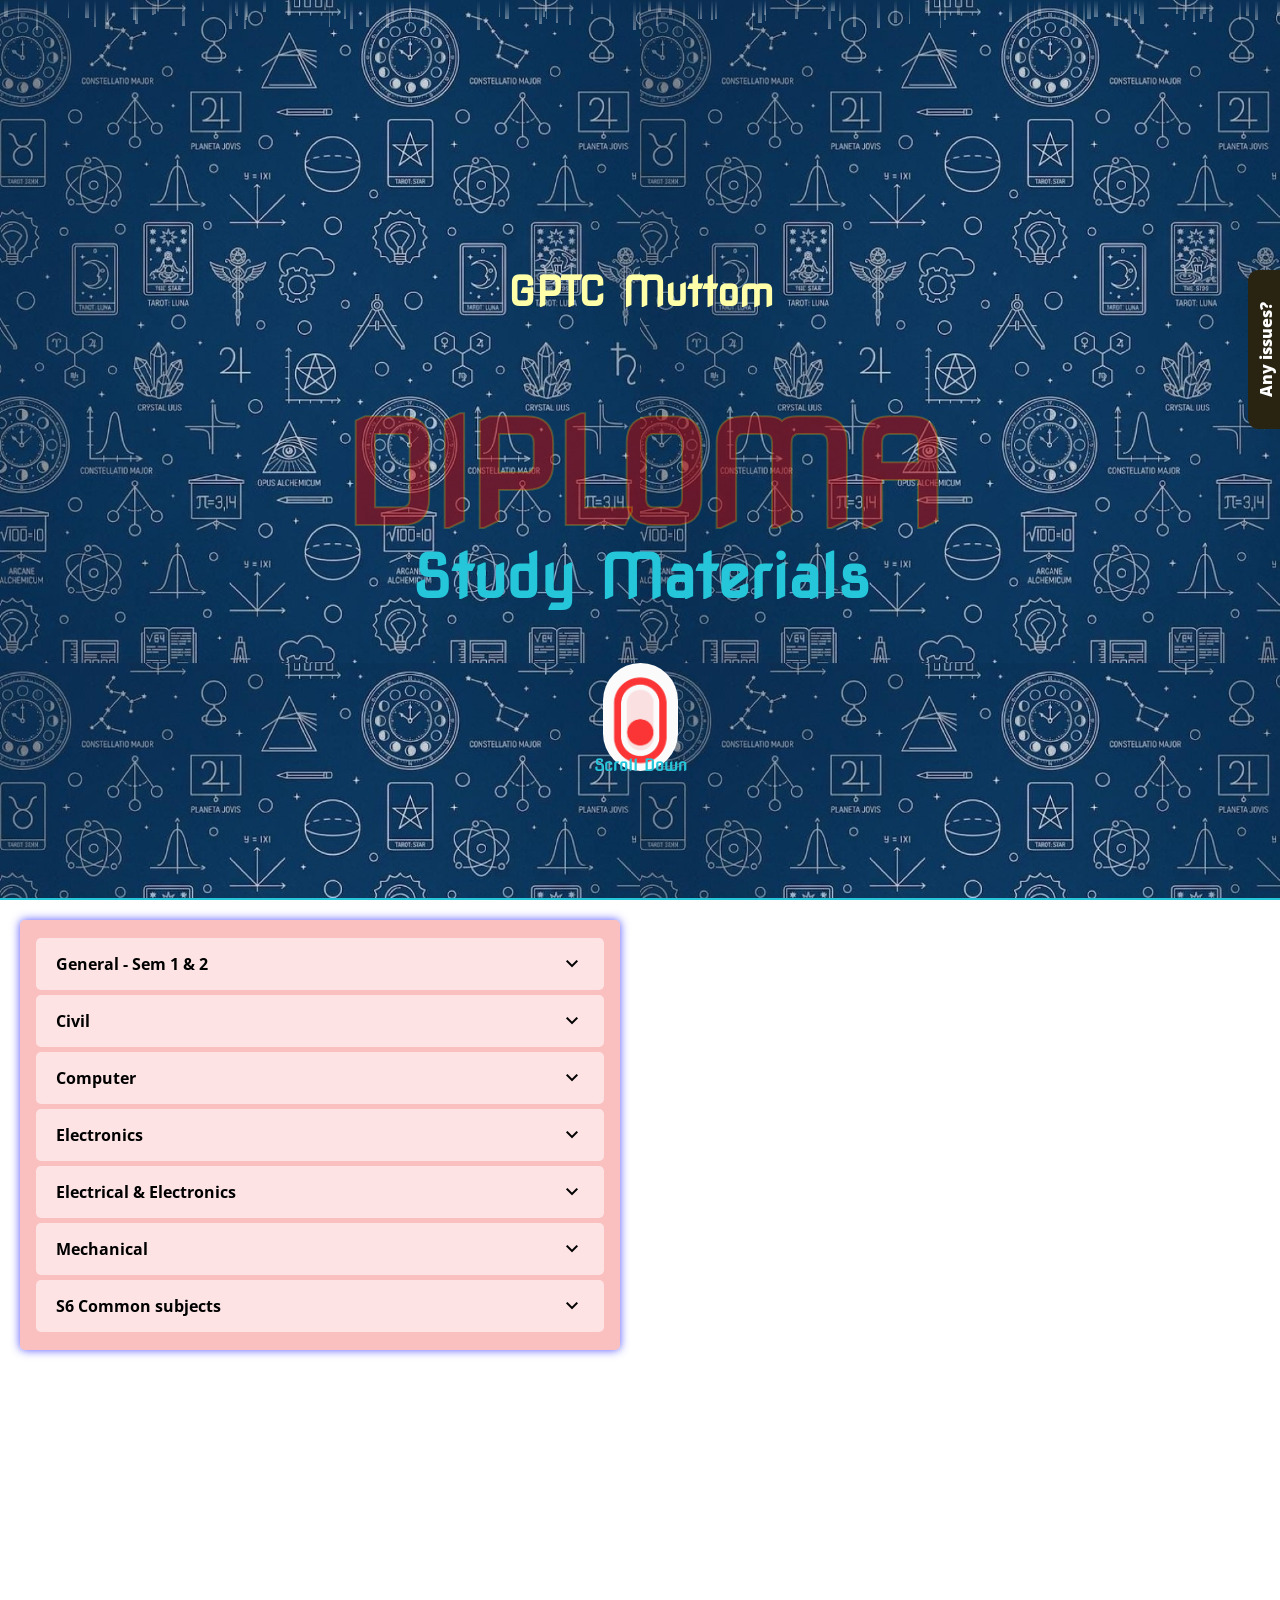
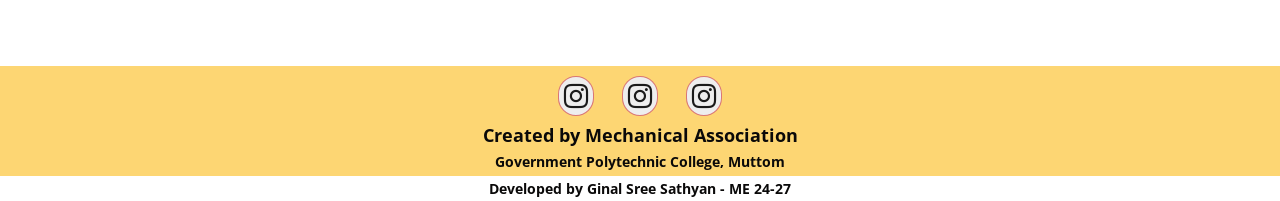
==== gptcm.github.io/index.html @ 4d01a257 "Add files via upload" ====
<!DOCTYPE html><html lang="en"><head>
    <meta charset="UTF-8">
    <meta http-equiv="X-UA-Compatible" content="IE=edge">
    <meta name="viewport" content="width=device-width, initial-scale=1.0">
    <link rel="stylesheet" href="style2.css">
    <link rel="stylesheet" href="style3.css">
</head>
<body>
    <div class="snow"></div>
    <div class="rain-container"></div>
  <script src="script2.js"></script>
</body>
<head>
        <meta charset="UTF-8">
        <meta name="viewport" content="width=device-width, initial-scale=1.0">
        <link rel="stylesheet" href="style2.css">
        <link rel="stylesheet" href="style.css">
        <link rel="stylesheet" href="style3.css">
        <script src="script.js"> defer</script>
        <link rel="stylesheet" href="../../cdnjs.cloudflare.com/ajax/libs/font-awesome/4.7.0/css/font-awesome.min.css">
        <link rel="stylesheet" href="https://fonts.googleapis.com/css2?family=Material+Symbols+Outlined:opsz,wght,FILL,GRAD@20,500,0,0">
        <link rel="stylesheet" href="https://fonts.googleapis.com/css2?family=Material+Symbols+Outlined:opsz,wght,FILL,GRAD@24,700,0,0">
        <title>GPTC MUTTOM-Study Materials</title>
        <link rel="icon" href="images/icon.png" type="image/x-icon">

        <!-- Open Graph Meta Tags (for Facebook, LinkedIn, etc.) -->
        <meta property="og:title" content="GOVERNMENT POLYTECHNIC COLLEGE MUTTOM - Study Materials for Kerala Polytechnic Students">
        <meta property="og:description" content="Access a comprehensive collection of study materials specifically designed for Kerala Polytechnic students. Created by Mechanical Engineering Assosiation .">
        <meta property="og:image" content="../../i.imgur.com/I1tzUQ8.jpg">
        <meta property="og:url" content="https://gptcm.github.io/">
        <meta property="og:type" content="website">
        <meta property="og:site_name" content="GOVERNMENT POLYTECHNIC COLLEGE MUTTOM">
        <meta property="og:locale" content="en_US">

        <!-- Generic SEO Meta Tags -->
        <meta name="description" content="Access Kerala Polytechnic study materials created by Mechanical Engineering Assosiation . Find notes, resources, and more for polytechnic students.">
        <meta name="keywords" content="Kerala polytechnic, polytechnic notes, MUTTOM POLY, study materials, polytechnic resources, polytechnic study guides">
        <meta name="author" content="GPTC Muttom">
        <meta name="robots" content="index, follow">

        <!-- Google Search Console Verification -->
        <meta name="google-site-verification" content="3kK052ra-OcnxyElN3eS7ufBGpO51R7bO145Kghfu4Y">

        <!-- Google tag (gtag.js) -->
        <script async="" src=""></script>
        <script>
            window.dataLayer = window.dataLayer || [];
            function gtag() {
                dataLayer.push(arguments);
            }
            gtag("js", new Date());

            gtag("config", "");
        </script>
    </head>
    <body>
        <!--AD SPACE-->

        <!--     <div class="modal" id="myModal">
        <div class="modal-content"> 
            <span id="countdown">Closing in 5 seconds</span>
              <span class="material-symbols-outlined close" onclick="closeModal()">close</span>
            <img id="image1" src="images/adImg2.jpg" style="display: block;" alt="">
            <img id="image2" src="images/adImg1.jpg" style="display: none;" alt="">
        </div>
    </div> -->

        <header>
            <h1>GPTC Muttom</h1>
            <h2>Study Materials</h2>

            <div class="more-btn" onclick="toggleBox()">REV 2015</div>
            <div class="box" id="box">
                <a href="https://t.me/SfistudyblogBot" class="box-link">For 2015 revision notes <br><u>@SfistudyblogBot</u></a>
                <button class="close-button" style="position: absolute; top: 5px; right: 160px" onclick="closeSubjectsPopup('box')">✖</button>
            </div>
        </header>

        <div class="home">
            <h3>GPTC Muttom</h3>
            <h1>DIPLOMA</h1>
            <h2>Study Materials</h2>
            <div class="scroll">
                <img class="desktop" src="images/scroll-down.gif" alt="">
                <p class="desktop">Scroll Down</p>

                <img class="mobile" src="images/up-arrow.gif" alt="">
                <p class="mobile">Swipe Up</p>
            </div>
        </div>

        <div class="content">
            <div class="container">
                <!-- Structure for the "General" department -->
                <div class="dropdown-button" onclick="toggleDropdown('general')">
                    General - Sem 1 & 2<span class="material-symbols-outlined">expand_more</span>
                </div>

                <ul class="dropdown-list" id="general">
                    <div class="dropdown-button" onclick="toggleSubjectsPopup('generalSemester1')">
                        Semester 1<span class="material-symbols-outlined">chevron_right</span>
                    </div>
                    <ul class="dropdown-list2" id="generalSemester1">
                        <button class="close-button" onclick="closeSubjectsPopup('generalSemester1')">✖</button>
                        <li><a href="#">Communication Skills in English</a></li>
                        <li><a href="https://drive.google.com/drive/folders/1lPSEHsWn1QiEBK2Aa8xUf0nkjHJ9Vrez?usp=drive_link">Mathematics I</a></li>
                        <li>
                            <a href="https://drive.google.com/drive/folders/1S0PhGO9Or2P3FRiqzehxcdyLI65wpEhq?usp=drive_link">Applied Physics I</a>
                        </li>
                        <li>
                            <a href="https://drive.google.com/drive/folders/1PUO5w0G4op3GCYbqDzTCHKDoKjB6KyC0?usp=drive_link">Applied Chemistry</a>
                        </li>
                        <li><a href="#"></a></li>
                    </ul>

                    <div class="dropdown-button" onclick="toggleSubjectsPopup('generalSemester2')">
                        Semester 2<span class="material-symbols-outlined">chevron_right</span>
                    </div>
                    <ul class="dropdown-list2" id="generalSemester2">
                        <button class="close-button" onclick="closeSubjectsPopup('generalSemester2')">✖</button>
                        <li><a href="https://drive.google.com/drive/folders/15NqnuMdzOhHxE7gNHUDR-JvVntCAJRhc?usp=drive_link">Mathematics II</a></li>
                        <li>
                            <a href="https://drive.google.com/drive/folders/1TT7PWs3Ag_U_IRzdNuFYC8pYhGLi_P1W?usp=drive_link">Applied Physics II</a>
                        </li>
                        <li>
                            <a href="https://drive.google.com/drive/folders/19RxUwQ8e7rAJS0SgqU41B5SrtW6oz1F2?usp=drive_link">Environmental Science</a>
                        </li>
                        <li>
                            <a href="https://drive.google.com/drive/folders/1frxA2gG42Kxn9QXDa6wkudhc8PBiyqty?usp=drive_link">Engineering Mechanics</a>
                        </li>
                        <li>
                            <a href="https://drive.google.com/drive/folders/1bgOfIJGubqA4t425VpI3NF72aY5zHqQ5?usp=drive_link">Fundamentals of Electrical & Electronics Engg</a>
                        </li>

                        <li><a href="#"></a></li>
                        <li><a href="#"></a></li>
                    </ul>
                </ul>

                <!-- Structure for the "Civil" department -->
                <div class="dropdown-button" onclick="toggleDropdown('civil')">Civil<span class="material-symbols-outlined">expand_more</span></div>
                <ul class="dropdown-list" id="civil">
                    <div class="dropdown-button" onclick="toggleSubjectsPopup('civilSemester2')">
                        Semester 2<span class="material-symbols-outlined">chevron_right</span>
                    </div>
                    <ul class="dropdown-list2" id="civilSemester2">
                        <button class="close-button" onclick="closeSubjectsPopup('civilSemester2')">✖</button>
                        <li>
                            <a href="https://drive.google.com/drive/folders/1kx7vaPGtvlvWhuMlPNzhIrWdbk_yu2S6?usp=drive_link">Engineering Mechanics</a>
                        </li>
                        <li><a href="https://drive.google.com/drive/folders/1ttwrwFYsuvtCQwIkuikZ2-kAoOFACuUy?usp=drive_link">Basic Survey</a></li>
                        <li><a href="#"></a></li>
                        <li><a href="#"></a></li>
                        <li><a href="#"></a></li>
                    </ul>

                    <div class="dropdown-button" onclick="toggleSubjectsPopup('civilSemester3')">
                        Semester 3<span class="material-symbols-outlined">chevron_right</span>
                    </div>
                    <ul class="dropdown-list2" id="civilSemester3">
                        <button class="close-button" onclick="closeSubjectsPopup('civilSemester3')">✖</button>
                        <li>
                            <a href="https://drive.google.com/drive/folders/1EXWy8IDI1B7kjxmYlycHjb2DzxW6auZ8?usp=drive_link">Advanced Surveying</a>
                        </li>
                        <li>
                            <a href="https://drive.google.com/drive/folders/1HH8pl7Y2LhUCiug3gnXGdg4t_PWoMBw5?usp=drive_link">Concrete Technology</a>
                        </li>
                        <li>
                            <a href="https://drive.google.com/drive/folders/14sLcCuf1Djtn3230H0qfoPoNGvKWQCcC?usp=drive_link">Building Construction and Construction Materials</a>
                        </li>
                        <li>
                            <a href="https://drive.google.com/drive/folders/1U0A-V6tTcOA33pGW4Wco72IXpnYJhtRz?usp=drive_link">Theory of Structures</a>
                        </li>
                        <li><a href="#"></a></li>
                    </ul>

                    <div class="dropdown-button" onclick="toggleSubjectsPopup('civilSemester4')">
                        Semester 4<span class="material-symbols-outlined">chevron_right</span>
                    </div>
                    <ul class="dropdown-list2" id="civilSemester4">
                        <button class="close-button" onclick="closeSubjectsPopup('civilSemester4')">✖</button>
                        <li>
                            <a href="https://drive.google.com/drive/folders/15dZsvs1wqoDJ1e4yaxvJe1VeeeDMCXbO?usp=drive_link">Geotechnical Engineering</a>
                        </li>
                        <li>
                            <a href="https://drive.google.com/drive/folders/1AaJPJI8xSTsMJw8nT1MP5RV9YYkTiSB9?usp=drive_link">Hydraulics and Irrigation Engineering</a>
                        </li>
                        <li>
                            <a href="https://drive.google.com/drive/folders/1h4_QS_oIXVRIPO5VfZZyvAjbpaPLN0FW?usp=drive_link">Estimating & Costing</a>
                        </li>
                        <li><a href="#"></a></li>
                        <li><a href="#"></a></li>
                    </ul>

                    <div class="dropdown-button" onclick="toggleSubjectsPopup('civilSemester5')">
                        Semester 5<span class="material-symbols-outlined">chevron_right</span>
                    </div>
                    <ul class="dropdown-list2" id="civilSemester5">
                        <button class="close-button" onclick="closeSubjectsPopup('civilSemester5')">✖</button>
                        <li>
                            <a href="https://drive.google.com/drive/folders/15jKklRrxgNcgDuFN0kJHO-FQZ0I2layi?usp=drive_link">Transportation Engineering</a>
                        </li>
                        <li>
                            <a href="https://drive.google.com/drive/folders/16VZUPlLQrht1c7vhkgEuwZZFLhAFx-y_?usp=drive_link">Design of Steel and RCC Structures</a>
                        </li>
                        <li>
                            <a href="https://drive.google.com/drive/folders/1iS3Zln4AYQlRO6UOnq8oKLqv1nERSKnW?usp=drive_link">Construction Management and Safety Engineering</a>
                        </li>
                        <li>
                            <a href="https://drive.google.com/drive/folders/1-21VDPmU5zsvS2X5Rw5Hf1IiJwivMfHm?usp=drive_link">Habitat Technology (Elective)</a>
                        </li>
                        <li><a href="#"></a></li>
                        <li><a href="#"></a></li>
                    </ul>

                    <div class="dropdown-button" onclick="toggleSubjectsPopup('civilSemester6')">
                        Semester 6<span class="material-symbols-outlined">chevron_right</span>
                    </div>
                    <ul class="dropdown-list2" id="civilSemester6">
                        <button class="close-button" onclick="closeSubjectsPopup('civilSemester6')">✖</button>
                        <li>
                            <a href="https://drive.google.com/drive/folders/1vnWs8zO2j3AsTyjQyJSsTW5r3Zxhz8P_?usp=drive_link">Public Health Engineering</a>
                        </li>
                        <li><a href="#">Subject 2</a></li>
                        <li><a href="#">Subject 3</a></li>
                        <li><a href="#">Subject 4</a></li>
                        <li><a href="#">Subject 5</a></li>
                    </ul>
                </ul>

                <!-- Structure for the "Computer" department -->
                <div class="dropdown-button" onclick="toggleDropdown('computer')">
                    Computer<span class="material-symbols-outlined">expand_more</span>
                </div>
                <ul class="dropdown-list" id="computer">
                    <div class="dropdown-button" onclick="toggleSubjectsPopup('computerSemester2')">
                        Semester 2<span class="material-symbols-outlined">chevron_right</span>
                    </div>
                    <ul class="dropdown-list2" id="computerSemester2">
                        <button class="close-button" onclick="closeSubjectsPopup('computerSemester2')">✖</button>
                        <li>
                            <a href="https://drive.google.com/drive/folders/1_11TmTHk-X0M-yhcxUwVSf9RlE_XZdSq?usp=drive_link">Problem Solving & Programming</a>
                        </li>
                        <li>
                            <a href="https://drive.google.com/drive/folders/1r9dc2ICHZTrUTpp6gjdKaeiaEahY1xLr?usp=drive_link">Fundamentals of Electrical & Electronics Engg</a>
                        </li>
                        <li><a href="#"></a></li>
                        <li><a href="#"></a></li>
                        <li><a href="#"></a></li>
                    </ul>

                    <div class="dropdown-button" onclick="toggleSubjectsPopup('computerSemester3')">
                        Semester 3<span class="material-symbols-outlined">chevron_right</span>
                    </div>
                    <ul class="dropdown-list2" id="computerSemester3">
                        <button class="close-button" onclick="closeSubjectsPopup('computerSemester3')">✖</button>
                        <li>
                            <a href="https://drive.google.com/drive/folders/1WXSrFk09K4sUH34UI2Jnk0WtDvu3EL4A?usp=drive_link">Computer Organisation</a>
                        </li>
                        <li>
                            <a href="https://drive.google.com/drive/folders/13wNVDS-6C-c59YbJnROEy9asDdO8PsPl?usp=drive_link">Programming in C</a>
                        </li>
                        <li>
                            <a href="https://drive.google.com/drive/folders/1giGhTmo9rBiDV880ZcMqXCPyCQ5L96Nu?usp=drive_link">Database Management Systems</a>
                        </li>
                        <li>
                            <a href="https://drive.google.com/drive/folders/1QTyYqfROcpePJaLrQNxTYg56CCOxne83?usp=drive_link">Digital Computer Fundamentals</a>
                        </li>
                        <li>
                            <a href="https://drive.google.com/drive/folders/1Egjg4eVYV8ugiQxX-h4nGbtTQYXefRcE?usp=drive_link">Web Technology lab</a>
                        </li>
                    </ul>

                    <div class="dropdown-button" onclick="toggleSubjectsPopup('computerSemester4')">
                        Semester 4<span class="material-symbols-outlined">chevron_right</span>
                    </div>
                    <ul class="dropdown-list2" id="computerSemester4">
                        <button class="close-button" onclick="closeSubjectsPopup('computerSemester4')">✖</button>
                        <li>
                            <a href="https://drive.google.com/drive/folders/1bFUq5lQp5F1y1HPMm45XVSGIpqqzucan?usp=drive_link">Object Oriented Programming</a>
                        </li>
                        <li>
                            <a href="https://drive.google.com/drive/folders/1xZEaby2PZm36myunSW-rBNe-7OG3M2J3?usp=drive_link">Computer Communication and Networks</a>
                        </li>
                        <li><a href="https://drive.google.com/drive/folders/1QTmp2Lq1-lX9fHlqcB1dHBOykL7eaDGf?usp=drive_link">Data Structures</a></li>
                        <li><a href="#"></a></li>
                        <li><a href="#"></a></li>
                    </ul>

                    <div class="dropdown-button" onclick="toggleSubjectsPopup('computerSemester5')">
                        Semester 5<span class="material-symbols-outlined">chevron_right</span>
                    </div>
                    <ul class="dropdown-list2" id="computerSemester5">
                        <button class="close-button" onclick="closeSubjectsPopup('computerSemester5')">✖</button>
                        <li>
                            <a href="https://drive.google.com/drive/folders/1bbKtqqUeV9h3kfr4dY90vi-eDxsJPzrr?usp=drive_link">Project Management and Software Engineering</a>
                        </li>
                        <li>
                            <a href="https://drive.google.com/drive/folders/1q84dDgoXVN9i_AWGbJiTuY9llxv3D_l5?usp=drive_link">Embedded System and Real time Operating System</a>
                        </li>
                        <li>
                            <a href="https://drive.google.com/drive/folders/1YA893-xY-aA8WB8RvMoiufmzYiWpIA4S?usp=drive_link">Operating System</a>
                        </li>
                        <li>
                            <a href="https://drive.google.com/drive/folders/1Se33syzm3YMWHDskYL6es_q8cdnG6HL2?usp=drive_link">Virtualization Technology & Cloud Computing (Elective)</a>
                        </li>
                        <li><a href="#"></a></li>
                        <li><a href="#"></a></li>
                    </ul>

                    <div class="dropdown-button" onclick="toggleSubjectsPopup('computerSemester6')">
                        Semester 6<span class="material-symbols-outlined">chevron_right</span>
                    </div>
                    <ul class="dropdown-list2" id="computerSemester6">
                        <button class="close-button" onclick="closeSubjectsPopup('computerSemester6')">✖</button>
                        <li>
                            <a href="https://drive.google.com/drive/folders/1c9252tWqsErFPDxfeGUjs8BfyxrCLuza?usp=drive_link">Introduction to IoT</a>
                        </li>
                        <li><a href="#">Subject 2</a></li>
                        <li><a href="#">Subject 3</a></li>
                        <li><a href="#">Subject 4</a></li>
                        <li><a href="#">Subject 5</a></li>
                    </ul>
                </ul>

                <!-- Structure for the "Electronics" department -->
                <div class="dropdown-button" onclick="toggleDropdown('electronics')">
                    Electronics<span class="material-symbols-outlined">expand_more</span>
                </div>
                <ul class="dropdown-list" id="electronics">
                    <li>
                        <div class="dropdown-button" onclick="toggleSubjectsPopup('electronicsSemester2')">
                            Semester 2<span class="material-symbols-outlined">chevron_right</span>
                        </div>
                        <ul class="dropdown-list2" id="electronicsSemester2">
                            <button class="close-button" onclick="closeSubjectsPopup('electronicsSemester2')">✖</button>
                            <li><a href="#"></a></li>
                            <li><a href="#"></a></li>
                            <li><a href="#"></a></li>
                            <li><a href="#"></a></li>
                            <li><a href="#"></a></li>
                        </ul>

                        <div class="dropdown-button" onclick="toggleSubjectsPopup('electronicsSemester3')">
                            Semester 3<span class="material-symbols-outlined">chevron_right</span>
                        </div>
                        <ul class="dropdown-list2" id="electronicsSemester3">
                            <button class="close-button" onclick="closeSubjectsPopup('electronicsSemester3')">✖</button>
                            <li>
                                <a href="https://drive.google.com/drive/folders/1WeuA6wpimN6JktfSYmt3RmrwdZs9h3JI?usp=drive_link">Electric Circuits & Networks</a>
                            </li>
                            <li>
                                <a href="https://drive.google.com/drive/folders/1Yl1bhwP_ccF8p3Ow-iTZc8bp4pzAdIaM?usp=drive_link">Principles of Electronic Communication</a>
                            </li>
                            <li>
                                <a href="https://drive.google.com/drive/folders/1OkspkeI-GYhmwBATsSkQUhnyJJP87Dq8?usp=drive_link">Electronic Circuits</a>
                            </li>
                            <li>
                                <a href="https://drive.google.com/drive/folders/1wkywKtCy2ndvbf_7MBK21m5tQGbDYs8g?usp=drive_link">Digital Electronics</a>
                            </li>
                            <li>
                                <a href="https://drive.google.com/drive/folders/1FrZ-1mS0C4AMfpAub9FVS0oh6j5XFVyT?usp=drive_link">Fundamentals of C Programming</a>
                            </li>
                        </ul>

                        <div class="dropdown-button" onclick="toggleSubjectsPopup('electronicsSemester4')">
                            Semester 4<span class="material-symbols-outlined">chevron_right</span>
                        </div>
                        <ul class="dropdown-list2" id="electronicsSemester4">
                            <button class="close-button" onclick="closeSubjectsPopup('electronicsSemester4')">✖</button>
                            <li>
                                <a href="https://drive.google.com/drive/folders/1R4pewA9ExP_DUVDaE2OOHj3_RBCxN8kA?usp=drive_link">Microcontroller and Applications</a>
                            </li>
                            <li>
                                <a href="https://drive.google.com/drive/folders/1kRriJIxnjIAIJAtXZ-RURH30pslS1mOv?usp=drive_link">Electronic Measurements and Instrumentation</a>
                            </li>
                            <li>
                                <a href="https://drive.google.com/drive/folders/1saUFC395ro0FkInSIlFE_N2PxKwtxlsf?usp=drive_link">Linear Integrated Circuits</a>
                            </li>
                            <li><a href="#"></a></li>
                            <li><a href="#"></a></li>
                        </ul>

                        <div class="dropdown-button" onclick="toggleSubjectsPopup('electronicsSemester5')">
                            Semester 5<span class="material-symbols-outlined">chevron_right</span>
                        </div>
                        <ul class="dropdown-list2" id="electronicsSemester5">
                            <button class="close-button" onclick="closeSubjectsPopup('electronicsSemester5')">✖</button>
                            <li>
                                <a href="https://drive.google.com/drive/folders/1WepGas2-HmJo-QPIUveCIKikc2V4u76Z?usp=drive_link">Industrial Management and Safety</a>
                            </li>
                            <li>
                                <a href="https://drive.google.com/drive/folders/1qpVrq5Jee_NgTAX9ixbp_--boiJN7rTy?usp=drive_link">Embedded Systems</a>
                            </li>
                            <li>
                                <a href="https://drive.google.com/drive/folders/1B1d-tfevJ_aBu8Auz3HLHBta3uy807kh?usp=drive_link">Industrial Automation</a>
                            </li>
                            <li>
                                <a href="https://drive.google.com/drive/folders/16pJ_Yn9Bm1O_rgaOh_mjvEIHJAgCeiIq?usp=drive_link">Digital Communication (Elective)</a>
                            </li>
                            <li><a href="#"></a></li>
                            <li><a href="#"></a></li>
                        </ul>

                        <div class="dropdown-button" onclick="toggleSubjectsPopup('electronicsSemester6')">
                            Semester 6<span class="material-symbols-outlined">chevron_right</span>
                        </div>
                        <ul class="dropdown-list2" id="electronicsSemester6">
                            <button class="close-button" onclick="closeSubjectsPopup('electronicsSemester6')">✖</button>
                            <li>
                                <a href="https://drive.google.com/drive/folders/1f-t1_iFnjofFIAqbfMF3kLEzYXdcQJWM?usp=drive_link">Verilog HDL & Programmable Logic Devices</a>
                            </li>
                            <li><a href="#">Subject 2</a></li>
                            <li><a href="#">Subject 3</a></li>
                            <li><a href="#">Subject 4</a></li>
                            <li><a href="#">Subject 5</a></li>
                        </ul>
                    </li>
                </ul>

                <!-- Structure for the "Electrical & Electronics" department -->
                <div class="dropdown-button" onclick="toggleDropdown('elecElec')">
                    Electrical & Electronics<span class="material-symbols-outlined">expand_more</span>
                </div>
                <ul class="dropdown-list" id="elecElec">
                    <li>
                        <div class="dropdown-button" onclick="toggleSubjectsPopup('elecElecSemester2')">
                            Semester 2<span class="material-symbols-outlined">chevron_right</span>
                        </div>
                        <ul class="dropdown-list2" id="elecElecSemester2">
                            <button class="close-button" onclick="closeSubjectsPopup('elecElecSemester2')">✖</button>
                            <li>
                                <a href="https://drive.google.com/drive/folders/1MDkUokO6vFGNTFXImZQ3ul2bFKn9x1FZ?usp=sharing">Elementary Concept of Elecetical System</a>
                            </li>
                            <li><a href="#"></a></li>
                            <li><a href="#"></a></li>
                            <li><a href="#"></a></li>
                            <li><a href="#"></a></li>
                        </ul>

                        <div class="dropdown-button" onclick="toggleSubjectsPopup('elecElecSemester3')">
                            Semester 3<span class="material-symbols-outlined">chevron_right</span>
                        </div>
                        <ul class="dropdown-list2" id="elecElecSemester3">
                            <button class="close-button" onclick="closeSubjectsPopup('elecElecSemester3')">✖</button>
                            <li>
                                <a href="https://drive.google.com/drive/folders/1eUVjbcQcLBZcECQSN1kp1-p78WVoWjk6?usp=drive_link">Analog & Digital Circuits</a>
                            </li>
                            <li>
                                <a href="https://drive.google.com/drive/folders/1iLio1LjA7POFEjpG_ykz8CmUoc6g_12q?usp=drive_link">DC Machines & Traction Motors</a>
                            </li>
                            <li>
                                <a href="https://drive.google.com/drive/folders/1XOc4IFL2oSjDICoAC1oz9aX6cqIBfVG8?usp=drive_link">Fundamentals of Electric Circuits</a>
                            </li>
                            <li>
                                <a href="https://drive.google.com/drive/folders/1ENOcshOwTBe8eRxQKApqA7J4j_AkyX42?usp=drive_link">Electrical & Electronics Measuring Instruments</a>
                            </li>
                            <li>
                                <a href="https://drive.google.com/drive/folders/1VdCFnHhegFbs66GCwJ8dQNG7KzZsek8F?usp=drive_link">Mechanical Engineering</a>
                            </li>
                        </ul>

                        <div class="dropdown-button" onclick="toggleSubjectsPopup('elecElecSemester4')">
                            Semester 4<span class="material-symbols-outlined">chevron_right</span>
                        </div>
                        <ul class="dropdown-list2" id="elecElecSemester4">
                            <button class="close-button" onclick="closeSubjectsPopup('elecElecSemester4')">✖</button>
                            <li>
                                <a href="https://drive.google.com/drive/folders/10w2JwiHwiaoSq-PbeMMoehfdl8QPSxyJ?usp=drive_link">Power Electronics Devices and Circuits</a>
                            </li>
                            <li>
                                <a href="https://drive.google.com/drive/folders/1GrbWdVzY7qHaCMyLEbGfDfsXMHgAP99L?usp=drive_link">Electrical Installation Design & Estimation</a>
                            </li>
                            <li>
                                <a href="https://drive.google.com/drive/folders/1rVossJmypnnYm4BfjnI0vf5nYYgYGw90?usp=drive_link">Induction Machines</a>
                            </li>
                            <li><a href="#"></a></li>
                            <li><a href="#"></a></li>
                        </ul>

                        <div class="dropdown-button" onclick="toggleSubjectsPopup('elecElecSemester5')">
                            Semester 5<span class="material-symbols-outlined">chevron_right</span>
                        </div>
                        <ul class="dropdown-list2" id="elecElecSemester5">
                            <button class="close-button" onclick="closeSubjectsPopup('elecElecSemester5')">✖</button>
                            <li>
                                <a href="https://drive.google.com/drive/folders/1I5DVlMMM3FrGz9mYgKA98_5yI5aZtSbt?usp=drive_link">Industrial Management and Safety</a>
                            </li>
                            <li>
                                <a href="https://drive.google.com/drive/folders/1ew6D59l0yFr1TkEuOPF77QOSIDLfMlr9?usp=drive_link">Synchronous Machines & FHP Motors</a>
                            </li>
                            <li>
                                <a href="https://drive.google.com/drive/folders/1rjOey5DIF6PaCRmd-V2bWo_34FoCyvs1?usp=drive_link">Electricity Generation, Transmission & Distribution</a>
                            </li>
                            <li>
                                <a href="https://drive.google.com/drive/folders/1x1j3oRj26mRI9p9BHikw58xBsnhzXFMM?usp=drive_link">Switch gear & Protection (Elective)</a>
                            </li>
                            <li><a href="#"></a></li>
                            <li><a href="#"></a></li>
                        </ul>

                        <div class="dropdown-button" onclick="toggleSubjectsPopup('elecElecSemester6')">
                            Semester 6<span class="material-symbols-outlined">chevron_right</span>
                        </div>
                        <ul class="dropdown-list2" id="elecElecSemester6">
                            <button class="close-button" onclick="closeSubjectsPopup('elecElecSemester6')">✖</button>
                            <li>
                                <a href="https://drive.google.com/drive/folders/13jrPIMrV8dXCenHfRF_QhHgWOuXfVxAR?usp=drive_link">Microcontroller & PLC</a>
                            </li>
                            <li><a href="#"></a></li>
                            <li><a href="#"></a></li>
                            <li><a href="#"></a></li>
                            <li><a href="#"></a></li>
                        </ul>
                    </li>
                </ul>

                <!-- Structure for the "Mechanical" department -->
                <div class="dropdown-button" onclick="toggleDropdown('mechanical')">
                    Mechanical<span class="material-symbols-outlined">expand_more</span>
                </div>
                <ul class="dropdown-list" id="mechanical">
                    <div class="dropdown-button" onclick="toggleSubjectsPopup('mechanicalSemester2')">
                        Semester 2<span class="material-symbols-outlined">chevron_right</span>
                    </div>
                    <ul class="dropdown-list2" id="mechanicalSemester2">
                        <button class="close-button" onclick="closeSubjectsPopup('mechanicalSemester2')">✖</button>
                        <li>
                            <a href="https://drive.google.com/drive/folders/1IYRP7QqrIedkoncWJrJU4wUkjJhT8h7s?usp=drive_link">Manufacturing Technology</a>
                        </li>
                        <li>
                            <a href="https://drive.google.com/drive/folders/1bu9_mboGZ5gVQNmnODZeEjJrRm2AZcKS?usp=drive_link">Engineering Mechanics</a>
                        </li>
                        <li><a href="#"></a></li>
                        <li><a href="#"></a></li>
                        <li><a href="#"></a></li>
                    </ul>

                    <div class="dropdown-button" onclick="toggleSubjectsPopup('mechanicalSemester3')">
                        Semester 3<span class="material-symbols-outlined">chevron_right</span>
                    </div>
                    <ul class="dropdown-list2" id="mechanicalSemester3">
                        <button class="close-button" onclick="closeSubjectsPopup('mechanicalSemester3')">✖</button>
                        <li>
                            <a href="https://drive.google.com/drive/folders/1WjC6Ctic5It87IHxrnM6hf0k9C18Ut7y?usp=drive_link">Strength of Materials</a>
                        </li>
                        <li>
                            <a href="https://drive.google.com/drive/folders/1OFf6N4ui_f4_fU-T6c3xvZVoWCpuAume?usp=drive_link">Material Science and Metrology</a>
                        </li>
                        <li><a href="https://drive.google.com/drive/folders/1L3BF3SewQ-YR32jnxCpbf9Aae600IVvb?usp=drive_link">Machine Tools</a></li>
                        <li>
                            <a href="https://drive.google.com/drive/folders/10NsxYihW30AXUEr43Dz90RZpSSEzkwKF?usp=drive_link">Fundamentals of Electrical Engineering</a>
                        </li>
                        <li><a href="#"></a></li>
                    </ul>

                    <div class="dropdown-button" onclick="toggleSubjectsPopup('mechanicalSemester4')">
                        Semester 4<span class="material-symbols-outlined">chevron_right</span>
                    </div>
                    <ul class="dropdown-list2" id="mechanicalSemester4">
                        <button class="close-button" onclick="closeSubjectsPopup('mechanicalSemester4')">✖</button>
                        <li>
                            <a href="https://drive.google.com/drive/folders/1CyE6HYY3lZvus7eAUQMO_mqCxNWzhWNI?usp=drive_link">Thermal Engineering</a>
                        </li>
                        <li>
                            <a href="https://drive.google.com/drive/folders/1m19Z6GFklxx34tS-AQaYDGJ_iesVuqKa?usp=drive_link">Fluid Mechanics and Hydraulic Machines</a>
                        </li>
                        <li>
                            <a href="https://drive.google.com/drive/folders/1kT1ZRFQw7_vC-V20bGOAYA0EBdR8pOHZ?usp=drive_link">Automobile Engineering</a>
                        </li>
                        <li><a href="https://drive.google.com/drive/folders/1MoThIeD3Zavq7b3evd1XCkMiP16Bd5h7?usp=drive_link">Industrial Engineering</a></li>
                        <li><a href="#"></a></li>
                    </ul>

                    <div class="dropdown-button" onclick="toggleSubjectsPopup('mechanicalSemester5')">
                        Semester 5<span class="material-symbols-outlined">chevron_right</span>
                    </div>
                    <ul class="dropdown-list2" id="mechanicalSemester5">
                        <button class="close-button" onclick="closeSubjectsPopup('mechanicalSemester5')">✖</button>
                        <li>
                            <a href="https://drive.google.com/drive/folders/1U_9epWCuHS6uv-E8cTjLCyQD_tKxaPCe?usp=drive_link">Industrial Management and Safety</a>
                        </li>
                        <li>
                            <a href="https://drive.google.com/drive/folders/1LNQZmryBNufB1NShdUIocYhXZc4U7dPE?usp=drive_link">Design Of Machine Elements</a>
                        </li>
                        <li>
                            <a href="https://drive.google.com/drive/folders/1SiqAjL4epbxDsYTtQ1YaKAd954Kc6znc?usp=drive_link">Refrigeration and Air conditioning</a>
                        </li>
                        <li>
                            <a href="https://drive.google.com/drive/folders/1tdC4O84GmL4bgtWNBPsLHOamZnoOEEed?usp=drive_link">Modern Production Process(Elective)</a>
                        </li>
                        <li><a href="https://drive.google.com/drive/folders/1FwWxz_lmiJjCfexUR7hD1zlkh6SgvB6g?usp=sharing">Power Plant Engineering(Elective)</a></li>
                        <li><a href="#"></a></li>
                    </ul>

                    <div class="dropdown-button" onclick="toggleSubjectsPopup('mechanicalSemester6')">
                        Semester 6<span class="material-symbols-outlined">chevron_right</span>
                    </div>
                    <ul class="dropdown-list2" id="mechanicalSemester6">
                        <button class="close-button" onclick="closeSubjectsPopup('mechanicalSemester6')">✖</button>
                        <li><a href="https://drive.google.com/drive/folders/1be9s4uzeSbk5r3S48BWak3U9a3w9ng1p?usp=drive_link">Mechatronics</a></li>
                        <li><a href="#">Subject 2</a></li>
                        <li><a href="#">Subject 3</a></li>
                        <li><a href="#">Subject 4</a></li>
                        <li><a href="#">Subject 5</a></li>
                    </ul>
                </ul>

                <!-- Structure for the S6 Common subject -->
                <div class="dropdown-button" onclick="toggleDropdown('semSixComsub')">
                    S6 Common subjects<span class="material-symbols-outlined">expand_more</span>
                </div>

                <ul class="dropdown-list" id="semSixComsub">
                    <li>
                        <a href="https://drive.google.com/drive/folders/1DMsBoht58bcpHtr4dHbT1TKqjVrYfwvz?usp=drive_link">Entrepreneurship and Startup</a>
                    </li>
                    <li><a href="https://drive.google.com/drive/folders/1eGm-I3xmSaTdhuElTEllEGjff0m0mw2-?usp=drive_link">Indian Constitution</a></li>
                </ul>
            </div>

            <a href="https://wa.me/+918590905568?text=Name:%0D%0ACollege:%0D%0ADept%20%26%20Sem:%0D%0AIssue/Feedback:" class="sidebox">Any issues?</a>

            <div class="footer">
                <div class="social-buttons">
                    <a href="https://www.instagram.com/_mechassociation_/" class="fa fa-instagram"></a>
                    <a href="https://www.instagram.com/gin_a_l__ss/" class="fa fa-instagram"></a>
                    <a href="https://www.instagram.com/mech.kaarr/" class="fa fa-instagram"></a>
                </div>
                <h5 style="font-size: 18px">Created by Mechanical Association</h5>
                <h5 style="font-size: 14px">Government Polytechnic College, Muttom</h5>
                <h5 style="font-size: 14px; background-color: white; padding: 3px; margin-bottom: -1px">Developed by Ginal Sree Sathyan - ME 24-27</h5>
                
            </div>
        </div>
    </body>
</html>
---- gptcm.github.io/style2.css ----
@import url('https://fonts.googleapis.com/css2?family=Open+Sans&display=swap');

*{
    padding: 0;
    margin: 0;
    box-sizing: border-box;
}

body{
    }

h1{
    font-size: 8rem;
    font-weight: 700;
    color: rgba(255, 255, 255, 0.2);
    position: relative;
    left: 0%;
    animation: text-animate 5s linear infinite;
    -webkit-animation: text-animate 5s linear infinite;
}

.rain-container{
    position: absolute;
    width: 100%;
    height: 100%;
    background: url(Images/snow-1.png), url(Images/snow-2.png), url(Images/snow-3.png);
    animation: animate 20s linear infinite;
    -webkit-animation: animate 20s linear infinite;
}

@keyframes animate{
    0%{
        background-position: 0 0, 0 0, 0 0;
    }
    100%{
        background-position: 500px 1000px, 400px 400px, 300px 300px;
    }
}

@keyframes text-animate{
    0%, 18%, 20%, 50.1%, 60%, 65.1%, 80%, 90.1%, 92%{
        color: rgba(255, 255, 255, 0.2);
        text-shadow: none;
    }
    18.1%, 20.1%, 30%, 50%, 60.1%, 65%, 80.1%, 90%, 92.1%, 100%{
        color: #df2b60;
        text-shadow: 0 0 10px #df2b60,
        0 0 20px #df2b60,
        0 0 40px #df2b60,
        0 0 80px #df2b60,
        0 0 160px #df2b60;
    }
}
---- gptcm.github.io/style3.css ----
@import url('https://fonts.googleapis.com/css2?family=Open+Sans&display=swap');

*{
    padding: 0;
    margin: 0;
    box-sizing: border-box;

}

h1{
    font-size: 8rem;
    font-weight: 700;
    color: rgba(255, 255, 255, 0.2);
    position: relative;
    left: 0%;
    animation: text-animate 5s linear infinite;
    -webkit-animation: text-animate 5s linear infinite;
}

.rain-container {
  position: fixed;
  top: 10;
  left: 0;
  width: 100%;
  height: 100%;
  overflow: hidden;
  pointer-events: none;
  z-index: 9999;
}

.drop {
  position: absolute;
  background: linear-gradient(transparent, rgba(255, 255, 255, 0.5));
  width: 2px;
  height: 20px;
  animation: fall linear infinite;
  opacity: 0.7;
}

@keyframes fall {
  0% {
    transform: translateY(-20px);
    opacity: 0;
  }
  10% {
    opacity: 0.7;
  }
  100% {
    transform: translateY(100vh);
    opacity: 0;
  }
}
---- gptcm.github.io/style2.css ----
@import url('https://fonts.googleapis.com/css2?family=Open+Sans&display=swap');

*{
    padding: 0;
    margin: 0;
    box-sizing: border-box;
}

body{
    }

h1{
    font-size: 8rem;
    font-weight: 700;
    color: rgba(255, 255, 255, 0.2);
    position: relative;
    left: 0%;
    animation: text-animate 5s linear infinite;
    -webkit-animation: text-animate 5s linear infinite;
}

.rain-container{
    position: absolute;
    width: 100%;
    height: 100%;
    background: url(Images/snow-1.png), url(Images/snow-2.png), url(Images/snow-3.png);
    animation: animate 20s linear infinite;
    -webkit-animation: animate 20s linear infinite;
}

@keyframes animate{
    0%{
        background-position: 0 0, 0 0, 0 0;
    }
    100%{
        background-position: 500px 1000px, 400px 400px, 300px 300px;
    }
}

@keyframes text-animate{
    0%, 18%, 20%, 50.1%, 60%, 65.1%, 80%, 90.1%, 92%{
        color: rgba(255, 255, 255, 0.2);
        text-shadow: none;
    }
    18.1%, 20.1%, 30%, 50%, 60.1%, 65%, 80.1%, 90%, 92.1%, 100%{
        color: #df2b60;
        text-shadow: 0 0 10px #df2b60,
        0 0 20px #df2b60,
        0 0 40px #df2b60,
        0 0 80px #df2b60,
        0 0 160px #df2b60;
    }
}
---- gptcm.github.io/style.css ----
@import url('https://fonts.googleapis.com/css2?family=Open+Sans&display=swap');
@import url('https://fonts.googleapis.com/css2?family=Nova+Square&display=swap');



div{
    font-weight: bold;
}

.material-symbols-outlined{font-size: 22px;}

.close-button {
    position: absolute;
    top: 5px;
    right: 5px;
    background: none;
    border: none;
    font-size: 20px;
    cursor: pointer;
    border: 2px solid #160d0d;
    border-radius: 36px;
}
.close-button:hover{
    color: #000000;
    border: 2px solid black;
}

/* AD space */
.modal{
    display: grid;
    position: fixed;
    z-index: 2;
    width: 100vw;
    height: -webkit-fill-available;
    background-color: rgba(0, 0, 0, 0.9);
    justify-content: center;
    align-items: center;
}
.modal .modal-content {
    display: grid;
    text-align: center;
    margin: 15px;
}
.modal .modal-content span{
    color: #000000;
    background-color: #fff;
    padding: 5px 15px;
    border-radius: 30px;
    width: fit-content;
    margin: 15px auto;
}
.modal .modal-content img {
    margin: auto;
    width: 460px;
    border: 2px solid white;
    border-radius: 12px;            
}

.modal .modal-content .close {
    color: #1b1b1b;
    font-size: 30px;
    cursor: pointer;
    background-color: #160d0d;
    border: 2px #fff solid;
    border-radius: 36px;
    padding: 3px;
    width: fit-content;
}
.modal .modal-content .close:hover{
    color: #160d0d; 
    background-color: #1b1b1b;
    border: 2px #fff solid;
} 


body {
    font-family: 'Open Sans';
    background-image: url(images/background.jpg);
    background-repeat: no-repeat;
    background-size: cover;
    background-attachment: fixed;
    background-position: center;
    margin: 0;
    padding: 0;
    /* display: flex;
    flex-direction: column; */
    /* height: 100vh; */
}

body::-webkit-scrollbar {width: 0em;}

header {
    color: #fff;
    text-align: left;
    padding: 1px 30px;
    /*background-color: rgba(197, 0, 0, 0.502);*/
    display: none;
}

header h1 {
    font-size: 52px;
    margin: 0 0.5em 0 0em;
}

header h2{
    font-size: 32px;
    margin: 0 0em 4px 0.5em;
} 

header h1,h2{
    display: inline-block;
}

header .more-btn {
    cursor: pointer;
    padding: 10px 18px;
    border-radius: 5px;
    float: right;
}
header .more-btn:hover{background-color: #160d0d67;}

header .box {
    display: none;
    position: absolute;
    right: 0px;
    top: 0px;
    background-color: #160d0d87;
    padding: 50px 5px 10px 5px;
    box-shadow: 0 0 10px rgba(0, 0, 0, 0.1);
    border-radius: 5px;
}

header .box .box-link {
    display: block;
    padding: 10px ;
    background-color: #b00000;
    color: #fff;
    text-decoration: none;
    border-radius: 5px;
    text-align: center;
}

header .box .box-link:hover {background-color: #973030;}


/* ========================================================== */

.home{
    font-family: 'Nova Square';
    height: 100dvh;
    border-bottom: 2px solid;
    display: grid;
    align-content: center;
    justify-items: center;
    color: #26c6da;
    background-image: url(images/homeBg3.jpg);
    background-size: 50%;
    /* background-repeat: no-repeat; */
    /* background-size: cover; */
    /* background-attachment: fixed; */
    /* background-position: center; */
    
}

.home h1{
    font-size: 140px;
    margin: -20px;
    letter-spacing: -6px;
    -webkit-text-stroke: 2px #dfdc153d;
    color: rgba(197, 0, 0, 0.502);
}
.home h1 span{
    margin-left: -30px;
}

.home h2{
    font-size: 60px;
    margin: 0;
    /* letter-spacing: 4px; */
}

.home h3{
    font-size: 40px;
    margin: 90px;
    /* background-color: #fdd663; */
    color: #feffa8;
    padding: 5px 20px;
    border-radius: 36px;
}

.home .scroll{
    display: grid;
    text-align: center;
    justify-items: center;
    margin: 50px 0px -50px 0;
}
.home .scroll img{
        width: 75px;
        border-radius: 40px;
        margin-bottom: -15px;
        
}

.home .scroll img.mobile{
    display: none;  
}
.home .scroll p.mobile{
display: none;  
}


/* ========================================================== */

.content{
    height: 100dvh;
    display: grid;
    align-content: space-between;
}

.content .container {
    max-width: 600px;
    margin: 20px;
    padding: 13px 16px; 
    background-color: rgb(242 96 96 / 40%);
    border-radius: 5px;
    box-shadow: 0 0 10px rgb(85 85 255);
}

.content .container .dropdown-button {
    cursor: pointer;
    padding: 14px 20px;
    background-color: rgba(255, 251, 251, 0.612);
    border-radius: 5px;
    margin: 5px 0px;
    transition: background-color 0.5s ease;
    display: flex;
    justify-content: space-between;
    align-items: center;
}
.content .container .dropdown-button:hover {
    background-color: #333;
    color: #fff;
}

.content .container .dropdown-list {
    display: none;
    list-style: none;
    padding: 0;
    margin-left: 20px;
}

.content .container .dropdown-list .dropdown-list2 {
    width: 500px;
    background-color: rgba(255, 255, 255, 0.4);
    border-radius: 5px;
    box-shadow: 0 0 10px rgba(0, 0, 0, 0.1);
    display: none;
    list-style: none;
    padding: 0;
    position: fixed;
    right: 8%;
    top: 15%;
    transition: background-color 0.5s ease;
}
.content .container .dropdown-list .dropdown-list2 li {
    margin: 20px;
}
.content .container .dropdown-list .dropdown-list2 a {
    text-decoration: none;
    color: #333;
    display: inline-block;
    padding: 10px 10px;
    background-color: #eee;
    border-radius: 5px;
    transition: background-color 0.5s ease;
}
.content .container .dropdown-list .dropdown-list2 a:hover {
    background-color: #333;
    color: #fff;
}

/* S6 common subject */
.content .container #semSixComsub a {
    text-decoration: none;
    color: #333;
    display: inline-block;
    padding: 10px 10px;
    background-color: #eee;
    border-radius: 5px;
    margin-top: 10px;
    transition: background-color 0.5s ease;
}
.content .container #semSixComsub a:hover {
    background-color: #333;
    color: #fff;
}


.content .sidebox{
    position: fixed;
    top: 30%;
    right: 2em;
    background-color: #292312;
    color: #fff;
    padding: 5px 30px;
    border-radius: 10px 10px 0 0;
    transform: rotate(-90deg);
    transform-origin: right top;
    text-decoration: none;
    font-weight: 800;
    transition: background-color 0.3s ease;
    border: 2px solid #292312;
}
.content .sidebox:hover{color: #292312; background-color: #fff;}



.content .footer {
    background-color: #fdd673;
    color: #0a0909;
    text-align: center;
    width: 100%;
    padding: 8px 0px 0px 0px;
}

.content .footer h5 {
    margin: 5px 0; 
}
.content .footer .rainbow-div {
    color: #fff;
    width: 100%;
    background: linear-gradient(to right, 
                            #940000 0%, #940000 25%, 
                            #c30101 25%, #c30101 75%, 
                            #940000 75%, #940000 100%);
}

.content .footer .social-buttons .fa{
    background-color: #eee;
    border-radius: 44px;
    color: #1b1b1b;
     font-size: 28px;
     width: 36px;
    margin: 2px 12px;
     text-decoration: none;
    padding: 5px 2px;
    border: 1px solid #c5000080;
    transition: background-color 0.5s ease;
}

.content .footer .social-buttons .fa:hover{
    color:#eee; 
    background-color: #1b1b1b;
}


/* Responsive design for mobile */
@media (max-width: 768px) {

    header .more-btn{
        position: absolute;
        top:0;
        right:0;
  }

    .modal .modal-content img {
        width: 100%;            
    }

    header{
        padding: 0 20px;
    }

    header h1{
        margin: 0;
        font-size: 45px;
    }
    header h2{
        margin: 0;
        font-size: 28px;
        margin-left: 10px;
    }

    .content .container .dropdown-list .dropdown-list2 {
        width: -webkit-fill-available;
        margin: auto 25px;
        background-color: rgba(126, 126, 126, 0.8);
        right: 0%;
    }

    .home {
        background-size: 100%;
    }
    .home h1{
        font-size: 70px;
        margin: 0px;
        letter-spacing: 0px;
        -webkit-text-stroke: 1px #010008;
        color: transparent;
    }
    .home h1 span{
        margin-left: -10px;
    }
    
    .home h2{
        font-size: 36px;
        margin: 0;
        /* letter-spacing: 4px; */
    }
    
    .home h3{
        font-size: 26px;
        margin: 16px;
        background-color: #fdd663;
        color: #fff;
        padding: 5px 20px;
        border-radius: 36px;
    }

    .home .scroll{
        display: grid;
        text-align: center;
        justify-items: center;
        margin: 50px 0px -50px 0;
    }
    .home .scroll img.desktop{
            display: none;  
    }
    .home .scroll p.desktop{
        display: none;  
    }

    .home .scroll{
        margin: 160px 0px -160px 0;
    }
    .home .scroll img.mobile{
        display: unset;  
        background-color: #c5000030;
        padding: 15px 0;
    }
    .home .scroll p.mobile{
    display: unset;  
    }
    

}

@media (max-width: 370px){
    .home h1{
        font-size: 60px;
    }
}
---- gptcm.github.io/style3.css ----
@import url('https://fonts.googleapis.com/css2?family=Open+Sans&display=swap');

*{
    padding: 0;
    margin: 0;
    box-sizing: border-box;

}

h1{
    font-size: 8rem;
    font-weight: 700;
    color: rgba(255, 255, 255, 0.2);
    position: relative;
    left: 0%;
    animation: text-animate 5s linear infinite;
    -webkit-animation: text-animate 5s linear infinite;
}

.rain-container {
  position: fixed;
  top: 10;
  left: 0;
  width: 100%;
  height: 100%;
  overflow: hidden;
  pointer-events: none;
  z-index: 9999;
}

.drop {
  position: absolute;
  background: linear-gradient(transparent, rgba(255, 255, 255, 0.5));
  width: 2px;
  height: 20px;
  animation: fall linear infinite;
  opacity: 0.7;
}

@keyframes fall {
  0% {
    transform: translateY(-20px);
    opacity: 0;
  }
  10% {
    opacity: 0.7;
  }
  100% {
    transform: translateY(100vh);
    opacity: 0;
  }
}
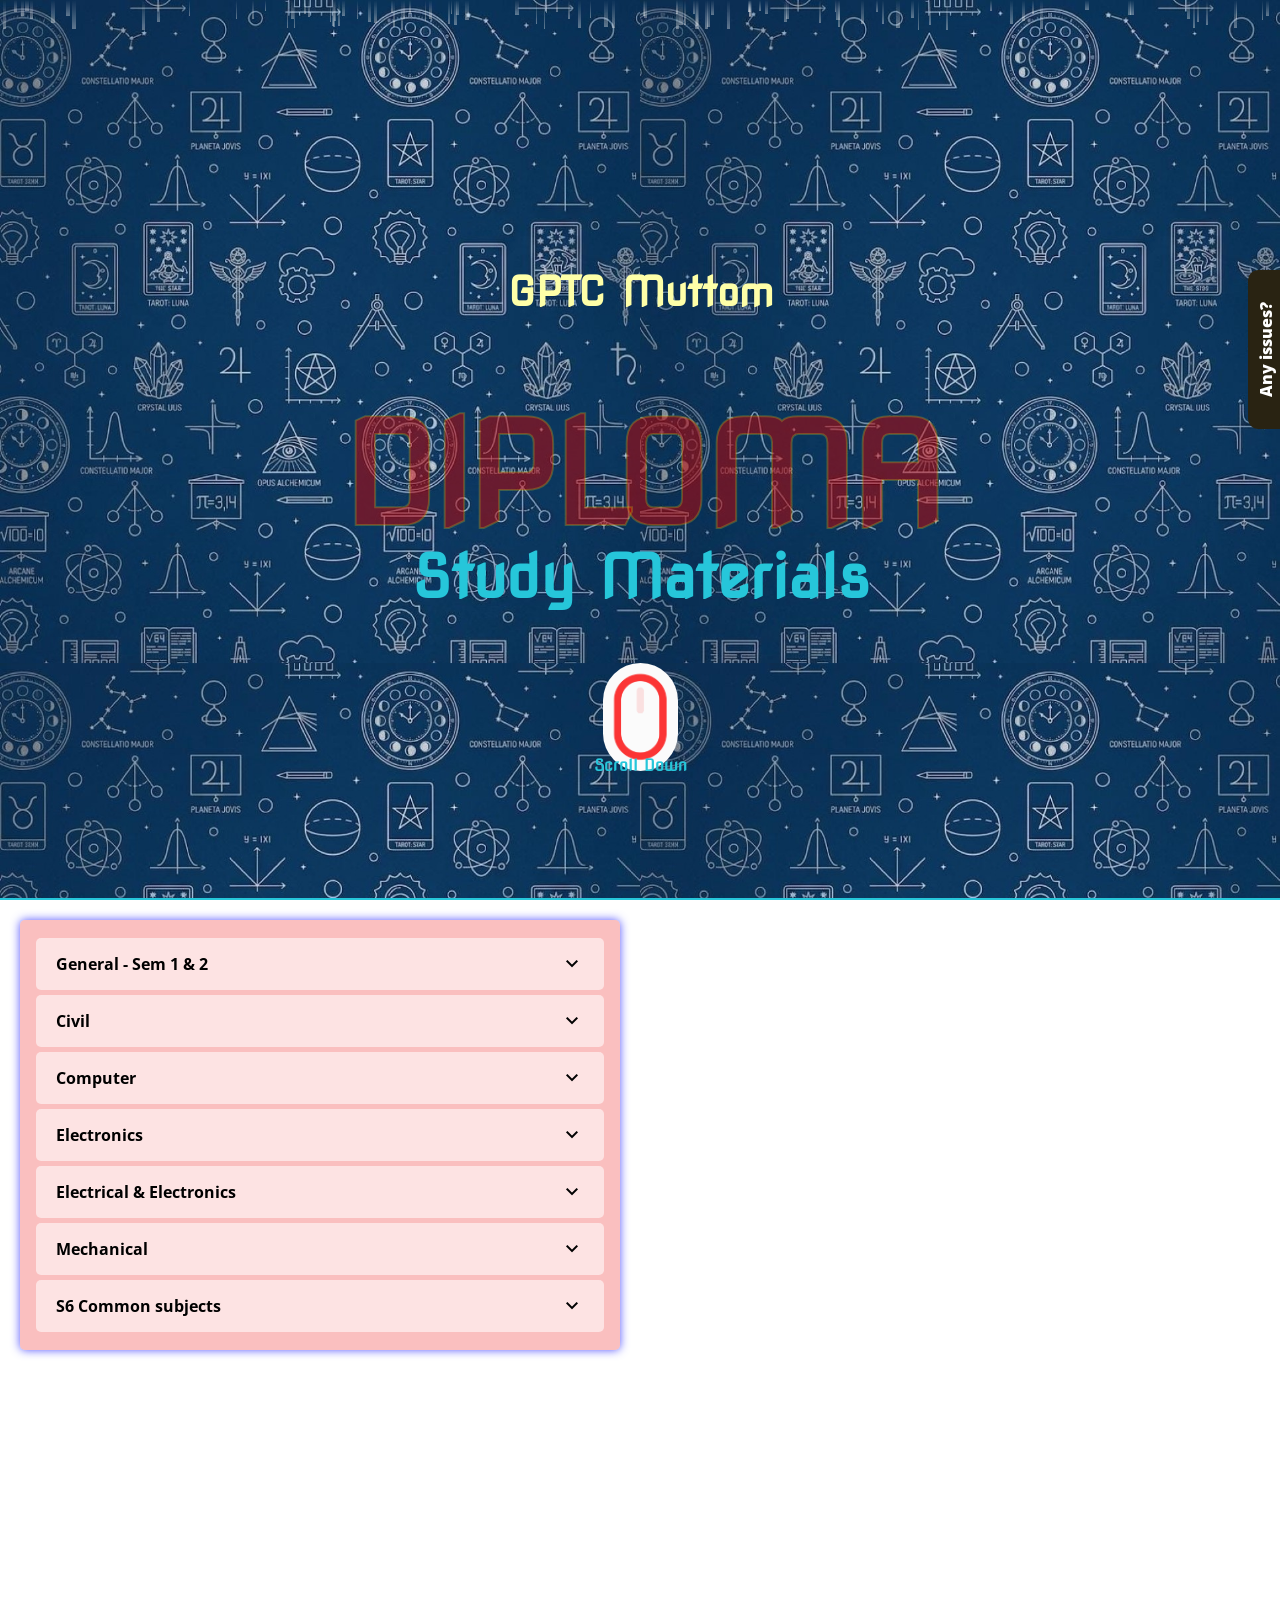
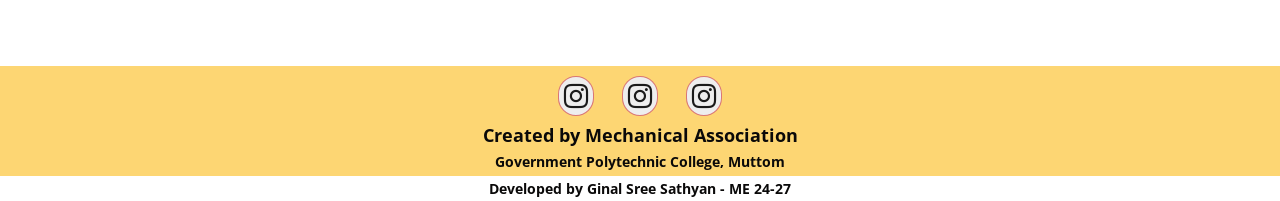
==== commit 1aee02f4: "Update index.html" ====
--- a/gptcm.github.io/index.html
+++ b/gptcm.github.io/index.html
@@ -547,6 +547,7 @@
                         <li>
                             <a href="https://drive.google.com/drive/folders/1OFf6N4ui_f4_fU-T6c3xvZVoWCpuAume?usp=drive_link">Material Science and Metrology</a>
                         </li>
+                        <li><a href="https://drive.google.com/drive/folders/1h9Pn0qQBgAkBxrHuwq1emOuYqK63P6bS?usp=drive_link">Machine Drawing</a></li>
                         <li><a href="https://drive.google.com/drive/folders/1L3BF3SewQ-YR32jnxCpbf9Aae600IVvb?usp=drive_link">Machine Tools</a></li>
                         <li>
                             <a href="https://drive.google.com/drive/folders/10NsxYihW30AXUEr43Dz90RZpSSEzkwKF?usp=drive_link">Fundamentals of Electrical Engineering</a>
@@ -634,4 +635,4 @@
             </div>
         </div>
     </body>
-</html>+</html>
